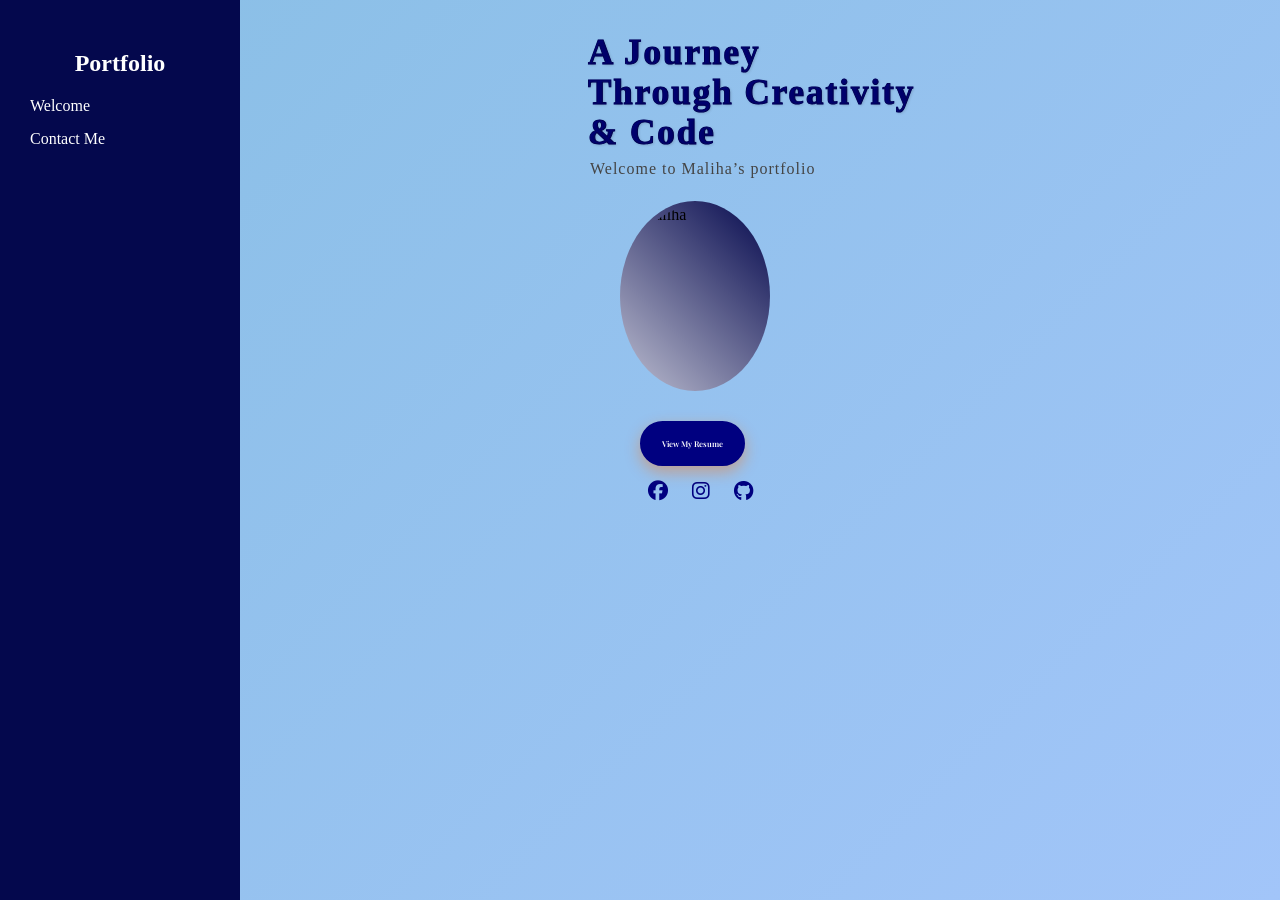
==== index.html @ bce901cf "Portfolio" ====
<!DOCTYPE html>
<html lang="en">
<head>
    <meta charset="UTF-8">
    <meta name="viewport" content="width=device-width, initial-scale=1.0">
    <title>Maliha Portfolio</title>
    <link rel="stylesheet" href="style.css">
    <link rel="stylesheet" href="https://cdnjs.cloudflare.com/ajax/libs/font-awesome/6.5.0/css/all.min.css">
    <link href="https://fonts.googleapis.com/css2?family=Playfair+Display:wght@700&family=Roboto&display=swap" rel="stylesheet">
</head>
<body>

    <!-- Sidebar -->
    <div class="sidebar">
        <h2>Portfolio</h2>
        <a href="index.html">Welcome</a>
        <a href="contact.html">Contact Me</a>
    </div>
<div class="main">
    
    <div class="welcome-section">
    <h1 class="welcome">
        A Journey <br>
        Through Creativity <br>
        & Code
    </h1>
    <p class="sub-welcome">Welcome to Maliha’s portfolio</p>
    </div>

    <div class="photo-wrapper">
         <div class="ring"></div>
          <img src="photo.bmp" alt="Maliha" class="profile">
    </div>
     <a href="resume.pdf" target="_blank" class="resume-btn">View My Resume</a>

     <div class="social-icons">
         <a href="https://www.facebook.com/share/1ABFajxKgp/?mibextid=wwXIfr" target="_blank"><i class="fa-brands fa-facebook"></i></a>
         <a href="https://www.instagram.com/malihaa_rim?igsh=ZWUwa252ZnAxMzdw&utm_source=qr" target="_blank"><i class="fa-brands fa-instagram"></i></a>
         <a href="https://github.com/maliharim" target="_blank"><i class="fa-brands fa-github"></i></a>
     </div>
</div>
</body>
</html>
---- style.css ----
body {
    margin: 0;
    min-height: 100vh;
    background: linear-gradient(135deg, rgb(137, 191, 229), rgb(162, 197, 249), #4d8fc5);
    background-size: 200% 200%;
    animation: bgShine 10s ease infinite;
    font-family: 'Trebuchet MS', 'Lucida Sans Unicode', 'Lucida Grande', 'Lucida Sans', Arial, sans-serif sans-serif;
}
@keyframes bgShine {
    0% { background-position: 0% 50%; }
    50% { background-position: 100% 50%; }
    100% { background-position: 0% 50%; }
}

.sidebar {
    position: fixed;
    width: 180px;
    height: 100%;
    background-color: #04084d;
    color: white;
    padding: 30px;
}

.sidebar h2 {
    text-align: center;
}

.sidebar a {
    display: block;
    color: white;
    text-decoration: none;
    margin: 15px 0;
}

.sidebar a:hover {
    background-color: #575757;
    padding-left: 20px;
     color: #ffcc00;
    transform: scale(1.1);
}

.main {
    margin-left: 500px;
    padding: 20px;

}

.welcome-section {
    position: relative;   
}

.welcome {
    position: relative; 
    top: -10px;             
    left: 68px;            
    
    font-family: 'Times New Roman', Times, serif, serif;  
    font-size: 35px;
    font-weight: 700;
    letter-spacing: 2px;
    text-align: left;
    
    background: linear-gradient(90deg,navy,navy, #021d34);
    -webkit-background-clip: text;
    -webkit-text-fill-color: transparent;
    text-shadow: 1px 1px 3px rgba(0,0,0,0.2);
    -webkit-text-stroke: 1px rgba(0,0,0,0.3); 
    background-size: 200% 100%;
    animation: shineText 5s ease-in-out infinite;
}
.sub-welcome{
    position: relative;
    top: -27px;        
    left: 70px;     

    font-size: 16px;
    font-family: 'Times New Roman', Georgia, 'Times New Roman', Times, serif, serif;
    color: #444;
    letter-spacing: 1px;
}
@keyframes shineText {
    0% { background-position: 200% 0; }
    50% { background-position: 0% 0; }
    100% { background-position: 200% 0; }
}

.photo-wrapper {
    position: relative;
    width: 140px;   
    height: 180px;  
    top: -20px;
    right: -100px;  
    border-radius: 50% / 50%;  
    padding: 5px;  
    background: linear-gradient(45deg,  #3fa7fc,white, #04084d, #3fa7fc);
    background-size: 400% 400%;
    animation: shine 4s ease infinite;
}

.profile {
    width: 100%;
    height: 100%;
    border-radius: 50% / 50%;
    display: block;
}
@keyframes shine {
    0% { background-position: 0% 50%; }
    50% { background-position: 100% 50%; }
    100% { background-position: 0% 50%; }
}


.social-icons {
    text-align: center;
    margin-left: -380px;
     margin-top: -130px;
   
      
}

.social-icons a {
    font-size: 20px;
    margin: 0 10px;
    color: navy;
    text-decoration: none;
     transition: color 0.4s ease;

}

.social-icons a:hover {
    color: blue;
}
.resume-btn {
    display: inline-block;
    margin-top: 150px;
    padding: 15px 20px;
    font-size: 8px;
    font-weight: 600;
    font-family: 'Playfair Display', serif; 
    color: white;
    background: navy  ;               
    border: 2px solid navy;           
    border-radius: 35px;                  
    text-decoration: none;
    position: relative;
    right: -120px;
    top: -140px;
    overflow: hidden;
    box-shadow: 0 6px 15px rgba(255,106,0,0.4); 
    transition: 0.4s ease;
}


.resume-btn::before {
    content: "";
    position: absolute;
    top: -50%;
    left: -50%;
    width: 180%;
    height: 180%;
    background: rgba(6, 1, 15, 0.2); 
    transform: rotate(45deg);
    transition: all 0.5s ease;
    opacity: 0;
}

.resume-btn:hover::before {
    top: -30%;
    left: -30%;
    opacity: 1;
}


.resume-btn:hover {
    transform: scale(1.05);
    box-shadow: 0 10px 25px rgba(109, 58, 21, 0.5);
    color: #fff;
}

.contact-title {
    font-size: 55px; 
    font-family: 'Playfair Display', serif;
    font-weight: 700;
    letter-spacing: 2px;
    text-align: left;

    background: linear-gradient(90deg, navy, #3fa7fc, #00ffff, #3fa7fc);
    -webkit-background-clip: text;
    -webkit-text-fill-color: transparent;

    text-shadow: 2px 2px 6px rgba(0,0,0,0.3);
    -webkit-text-stroke: 1px rgba(0,0,0,0.3);

    background-size: 200% 100%;
    animation: shineText 5s ease-in-out infinite;

    margin-bottom: 20px;
}

.contact-sub {
    font-size: 16px;
    color: #ddd;
    margin-bottom: 30px;
}


@keyframes shineText {
    0% { background-position: 200% 0; }
    50% { background-position: 0% 0; }
    100% { background-position: 200% 0; }
}


.contact-form {
    display: flex;
    flex-direction: column;
    gap: 15px;  
    position: relative;
    left: -125px;
}


.contact-form input,
.contact-form textarea {
    padding: 12px 15px;
    border-radius: 20px;
    border: 2px solid rgba(255,255,255,0.3);
    background: rgba(255,255,255,0.1);
    color: white;
    font-size: 16px;
    outline: none;
    backdrop-filter: blur(6px);
    transition: 0.3s ease;
}

.contact-form input::placeholder,
.contact-form textarea::placeholder {
    color: #3b3a3a;
    font-weight: 500;
}

.contact-form input:focus,
.contact-form textarea:focus {
    border-color: #3fa7fc;
    box-shadow: 0 0 12px rgba(63,167,252,0.6);
}


.contact-form textarea {
    min-height: 120px;
    resize: none;
}


.contact-form button {
    padding: 12px 25px;
    font-size: 17px;
    font-family: 'Playfair Display', serif;
    font-weight: 700;
    color: white;
    background: linear-gradient(135deg,navy,navy);
    border: none;
    border-radius: 35px;
    cursor: pointer;
    box-shadow: 0 6px 15px rgba(255,106,0,0.4);
    transition: 0.4s ease;
}

.contact-form button:hover {
    transform: translateY(-5px);
    box-shadow: 0 10px 20px rgba(31, 19, 11, 0.6);
}
.contact-title {
    position: relative;   
    left: 50px;           
    font-size: 55px;
    font-family: 'Playfair Display', serif;
    font-weight: 700;
    letter-spacing: 2px;
    text-align: left;
    background: linear-gradient(90deg, navy, #0b3253, #010909, #3fa7fc);
    -webkit-background-clip: text;
    -webkit-text-fill-color: transparent;
    text-shadow: 2px 2px 6px rgba(0,0,0,0.3);
    -webkit-text-stroke: 1px rgba(0,0,0,0.3);
    background-size: 200% 100%;
    animation: shineText 5s ease-in-out infinite;
}

.contact-sub {
    position: relative;   
    left: 140px;           
    font-size: 16px;
    color: #0e0202;
    margin-bottom: 30px;
}
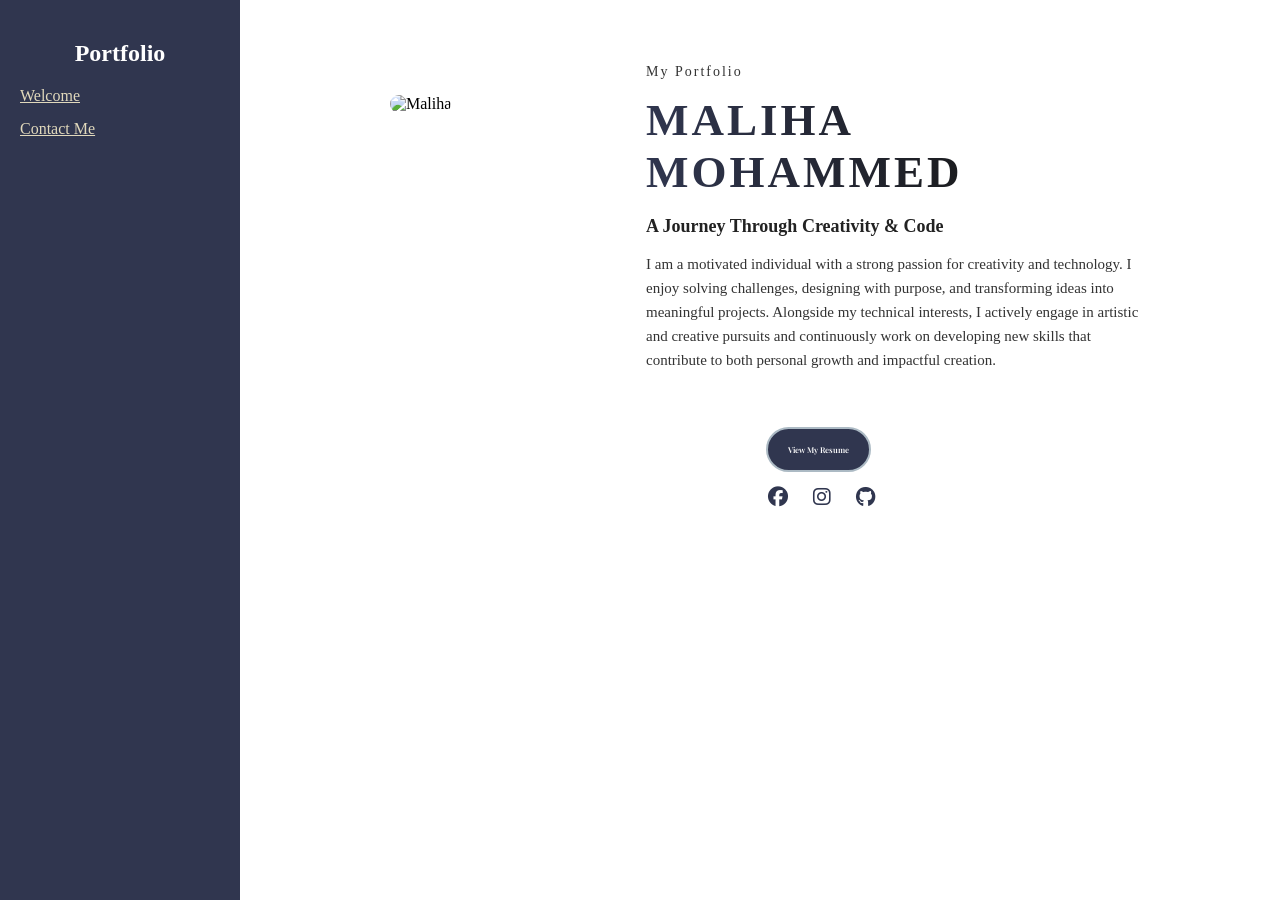
==== commit f545fd8c: "MY PORTFOLIO" ====
--- a/index.html
+++ b/index.html
@@ -10,34 +10,58 @@
 </head>
 <body>
 
-    <!-- Sidebar -->
-    <div class="sidebar">
-        <h2>Portfolio</h2>
-        <a href="index.html">Welcome</a>
-        <a href="contact.html">Contact Me</a>
-    </div>
+<div class="sidebar">
+    <h2>Portfolio</h2>
+    <a href="index.html">Welcome</a>
+    <a href="contact.html">Contact Me</a>
+</div>
+
 <div class="main">
-    
+
     <div class="welcome-section">
-    <h1 class="welcome">
-        A Journey <br>
-        Through Creativity <br>
-        & Code
-    </h1>
-    <p class="sub-welcome">Welcome to Maliha’s portfolio</p>
+
+        <!-- PHOTO -->
+        <div class="photo-wrapper">
+            <img src="photo.bmp" alt="Maliha" class="profile">
+        </div>
+
+        <!-- TEXT -->
+        <div class="text-area">
+            <p class="sub-welcome">My Portfolio</p>
+
+            <h1 class="welcome">
+                MALIHA <br> MOHAMMED
+            </h1>
+
+            <h3 class="role">A Journey Through Creativity 
+            & Code</h3>
+
+            <p class="about-me">
+                I am a motivated individual with a strong passion for creativity and technology. I enjoy solving challenges, designing with purpose, and transforming ideas into meaningful projects. Alongside my technical interests, I actively engage in artistic and creative pursuits and continuously work on developing new skills that contribute to both personal growth and impactful creation.
+            </p>
+
+            <!-- Resume Button -->
+            <a href="resume.pdf" target="_blank" class="resume-btn">View My Resume</a>
+
+            <!-- Social Icons -->
+            <div class="social-icons">
+                <a href="https://www.facebook.com/share/1ABFajxKgp/?mibextid=wwXIfr" target="_blank">
+                    <i class="fa-brands fa-facebook"></i>
+                </a>
+                <a href="https://www.instagram.com/malihaa_rim" target="_blank">
+                    <i class="fa-brands fa-instagram"></i>
+                </a>
+                <a href="https://github.com/maliharim" target="_blank">
+                    <i class="fa-brands fa-github"></i>
+                </a>
+            </div>
+
+        </div>
+
     </div>
 
-    <div class="photo-wrapper">
-         <div class="ring"></div>
-          <img src="photo.bmp" alt="Maliha" class="profile">
-    </div>
-     <a href="resume.pdf" target="_blank" class="resume-btn">View My Resume</a>
+</div>
 
-     <div class="social-icons">
-         <a href="https://www.facebook.com/share/1ABFajxKgp/?mibextid=wwXIfr" target="_blank"><i class="fa-brands fa-facebook"></i></a>
-         <a href="https://www.instagram.com/malihaa_rim?igsh=ZWUwa252ZnAxMzdw&utm_source=qr" target="_blank"><i class="fa-brands fa-instagram"></i></a>
-         <a href="https://github.com/maliharim" target="_blank"><i class="fa-brands fa-github"></i></a>
-     </div>
-</div>
+
 </body>
 </html>
--- a/style.css
+++ b/style.css
@@ -1,7 +1,7 @@
 body {
     margin: 0;
     min-height: 100vh;
-    background: linear-gradient(135deg, rgb(137, 191, 229), rgb(162, 197, 249), #4d8fc5);
+    background: linear-gradient(#E1D9BC);
     background-size: 200% 200%;
     animation: bgShine 10s ease infinite;
     font-family: 'Trebuchet MS', 'Lucida Sans Unicode', 'Lucida Grande', 'Lucida Sans', Arial, sans-serif sans-serif;
@@ -14,11 +14,11 @@
 
 .sidebar {
     position: fixed;
-    width: 180px;
+    width: 200px;
     height: 100%;
-    background-color: #04084d;
-    color: white;
-    padding: 30px;
+    background-color: #30364F;
+    color: white;
+    padding: 20px;
 }
 
 .sidebar h2 {
@@ -27,56 +27,65 @@
 
 .sidebar a {
     display: block;
-    color: white;
-    text-decoration: none;
+    color: #E1D9BC;
+    text-decoration: underline;
+    font-family: 'Times New Roman', Times, serif;
     margin: 15px 0;
 }
 
 .sidebar a:hover {
     background-color: #575757;
     padding-left: 20px;
-     color: #ffcc00;
-    transform: scale(1.1);
+    color: #ffcc00;
 }
 
 .main {
-    margin-left: 500px;
-    padding: 20px;
-
+    margin-left: 250px;
+    padding: 50px;
 }
 
 .welcome-section {
-    position: relative;   
-}
-
-.welcome {
-    position: relative; 
-    top: -10px;             
-    left: 68px;            
-    
-    font-family: 'Times New Roman', Times, serif, serif;  
-    font-size: 35px;
-    font-weight: 700;
+    display: flex;
+    align-items: center;
+    justify-content: center;
+    gap: 30px;
+    flex-wrap: wrap;
+}
+
+
+.photo-wrapper {
+    position: relative;
+    top: -45px;
+    width: 220px;
+    height: 280px;
+    border-radius: 20px;
+    padding: 6px;
+    background: linear-gradient(#30364F);
+    background-size: 400% 400%;
+    animation: shine 4s ease infinite;
+}
+@keyframes shine {
+    0% { background-position: 0% 50%; }
+    50% { background-position: 100% 50%; }
+    100% { background-position: 0% 50%; }
+}
+.profile {
+    width: 100%;
+    height: 100%;
+    border-radius: 15px;
+    object-fit: cover;
+
+}
+
+
+.text-area {
+    max-width: 500px;
+}
+
+.sub-welcome {
+    font-size: 14px;
+    color: #333;
     letter-spacing: 2px;
-    text-align: left;
-    
-    background: linear-gradient(90deg,navy,navy, #021d34);
-    -webkit-background-clip: text;
-    -webkit-text-fill-color: transparent;
-    text-shadow: 1px 1px 3px rgba(0,0,0,0.2);
-    -webkit-text-stroke: 1px rgba(0,0,0,0.3); 
-    background-size: 200% 100%;
-    animation: shineText 5s ease-in-out infinite;
-}
-.sub-welcome{
-    position: relative;
-    top: -27px;        
-    left: 70px;     
-
-    font-size: 16px;
-    font-family: 'Times New Roman', Georgia, 'Times New Roman', Times, serif, serif;
-    color: #444;
-    letter-spacing: 1px;
 }
 @keyframes shineText {
     0% { background-position: 200% 0; }
@@ -84,36 +93,34 @@
     100% { background-position: 200% 0; }
 }
 
-.photo-wrapper {
-    position: relative;
-    width: 140px;   
-    height: 180px;  
-    top: -20px;
-    right: -100px;  
-    border-radius: 50% / 50%;  
-    padding: 5px;  
-    background: linear-gradient(45deg,  #3fa7fc,white, #04084d, #3fa7fc);
-    background-size: 400% 400%;
-    animation: shine 4s ease infinite;
-}
-
-.profile {
-    width: 100%;
-    height: 100%;
-    border-radius: 50% / 50%;
-    display: block;
-}
-@keyframes shine {
-    0% { background-position: 0% 50%; }
-    50% { background-position: 100% 50%; }
-    100% { background-position: 0% 50%; }
-}
-
+.welcome {
+    font-size: 45px;
+    font-weight: 800;
+    letter-spacing: 3px;
+    margin: 10px 0;
+    background: linear-gradient(90deg, #30364F, #0f0d04);
+     -webkit-background-clip: text;
+    -webkit-text-fill-color: transparent;
+    background-clip: text;
+    color : transparent;
+}
+
+.role {
+    font-size: 18px;
+    color: #222;
+    margin-bottom: 15px;
+}
+
+.about-me {
+    font-size: 15px;
+    line-height: 1.6;
+    color: #333;
+}
 
 .social-icons {
     text-align: center;
-    margin-left: -380px;
-     margin-top: -130px;
+    margin-left: -150px;
+     margin-top: -100px;
    
       
 }
@@ -121,14 +128,14 @@
 .social-icons a {
     font-size: 20px;
     margin: 0 10px;
-    color: navy;
+    color: #30364F;
     text-decoration: none;
      transition: color 0.4s ease;
 
 }
 
 .social-icons a:hover {
-    color: blue;
+    color: #30364F;
 }
 .resume-btn {
     display: inline-block;
@@ -138,16 +145,15 @@
     font-weight: 600;
     font-family: 'Playfair Display', serif; 
     color: white;
-    background: navy  ;               
-    border: 2px solid navy;           
+    background: #30364F  ;               
+    border: 2px solid #ACBAC4;           
     border-radius: 35px;                  
     text-decoration: none;
     position: relative;
     right: -120px;
-    top: -140px;
+    top: -110px;
     overflow: hidden;
-    box-shadow: 0 6px 15px rgba(255,106,0,0.4); 
-    transition: 0.4s ease;
+
 }
 
 
@@ -177,37 +183,17 @@
     color: #fff;
 }
 
-.contact-title {
-    font-size: 55px; 
-    font-family: 'Playfair Display', serif;
-    font-weight: 700;
-    letter-spacing: 2px;
-    text-align: left;
-
-    background: linear-gradient(90deg, navy, #3fa7fc, #00ffff, #3fa7fc);
-    -webkit-background-clip: text;
-    -webkit-text-fill-color: transparent;
-
-    text-shadow: 2px 2px 6px rgba(0,0,0,0.3);
-    -webkit-text-stroke: 1px rgba(0,0,0,0.3);
-
-    background-size: 200% 100%;
-    animation: shineText 5s ease-in-out infinite;
-
-    margin-bottom: 20px;
-}
+
+
 
 .contact-sub {
+    font: times new roman , serif;
+    position: relative;   
+    left: 370px; 
+    top: -20px;          
     font-size: 16px;
-    color: #ddd;
+    color: #0e0202;
     margin-bottom: 30px;
-}
-
-
-@keyframes shineText {
-    0% { background-position: 200% 0; }
-    50% { background-position: 0% 0; }
-    100% { background-position: 200% 0; }
 }
 
 
@@ -216,12 +202,14 @@
     flex-direction: column;
     gap: 15px;  
     position: relative;
-    left: -125px;
+    left: -8px;
+    top: -30px;
 }
 
 
 .contact-form input,
 .contact-form textarea {
+    position: relative;
     padding: 12px 15px;
     border-radius: 20px;
     border: 2px solid rgba(255,255,255,0.3);
@@ -258,7 +246,7 @@
     font-family: 'Playfair Display', serif;
     font-weight: 700;
     color: white;
-    background: linear-gradient(135deg,navy,navy);
+    background: linear-gradient(#30364F);
     border: none;
     border-radius: 35px;
     cursor: pointer;
@@ -270,27 +258,3 @@
     transform: translateY(-5px);
     box-shadow: 0 10px 20px rgba(31, 19, 11, 0.6);
 }
-.contact-title {
-    position: relative;   
-    left: 50px;           
-    font-size: 55px;
-    font-family: 'Playfair Display', serif;
-    font-weight: 700;
-    letter-spacing: 2px;
-    text-align: left;
-    background: linear-gradient(90deg, navy, #0b3253, #010909, #3fa7fc);
-    -webkit-background-clip: text;
-    -webkit-text-fill-color: transparent;
-    text-shadow: 2px 2px 6px rgba(0,0,0,0.3);
-    -webkit-text-stroke: 1px rgba(0,0,0,0.3);
-    background-size: 200% 100%;
-    animation: shineText 5s ease-in-out infinite;
-}
-
-.contact-sub {
-    position: relative;   
-    left: 140px;           
-    font-size: 16px;
-    color: #0e0202;
-    margin-bottom: 30px;
-}
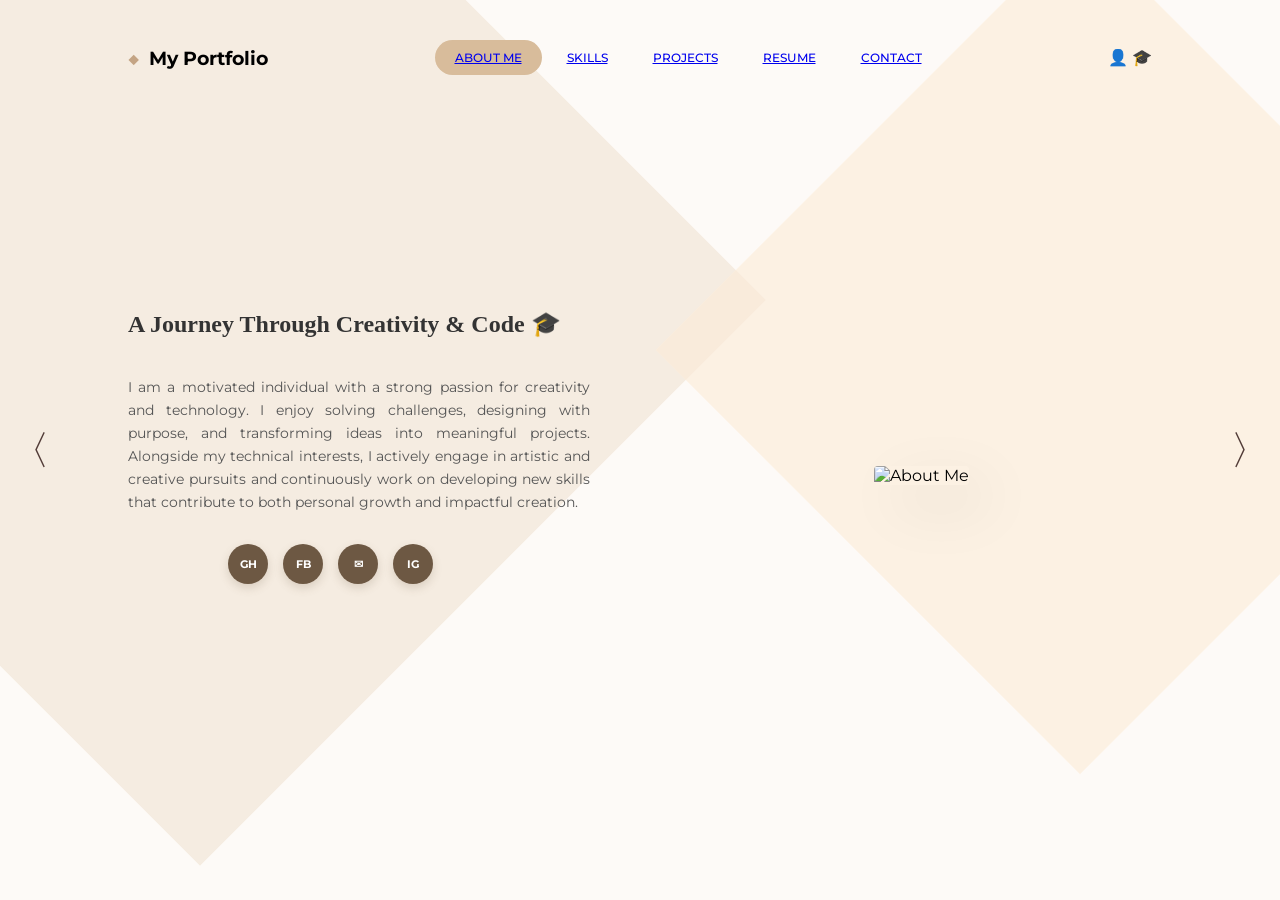
==== commit e901badc: "Updated Portfolio Design added responsiveness" ====
--- a/index.html
+++ b/index.html
@@ -3,65 +3,78 @@
 <head>
     <meta charset="UTF-8">
     <meta name="viewport" content="width=device-width, initial-scale=1.0">
-    <title>Maliha Portfolio</title>
+    <title>Fashion Portfolio</title>
     <link rel="stylesheet" href="style.css">
-    <link rel="stylesheet" href="https://cdnjs.cloudflare.com/ajax/libs/font-awesome/6.5.0/css/all.min.css">
-    <link href="https://fonts.googleapis.com/css2?family=Playfair+Display:wght@700&family=Roboto&display=swap" rel="stylesheet">
+    <link href="https://fonts.googleapis.com/css2?family=Montserrat:wght@300;500;700&display=swap" rel="stylesheet">
 </head>
+<script>
+    const leftArrow = document.querySelector('.left-arrow');
+    const rightArrow = document.querySelector('.right-arrow');
+
+    leftArrow.onclick = () => {
+        alert("Previous Slide (Add your logic here!)");
+        // Example: change image or text
+    };
+
+    rightArrow.onclick = () => {
+        alert("Next Slide (Add your logic here!)");
+    };
+</script>
+
 <body>
+    <a href="contact.html" class="jump-arrow left-arrow">〈</a>
+    <a href="skills.html" class="jump-arrow right-arrow">〉</a>
 
-<div class="sidebar">
-    <h2>Portfolio</h2>
-    <a href="index.html">Welcome</a>
-    <a href="contact.html">Contact Me</a>
-</div>
+    <div class="bg-shape-1"></div>
+    <div class="bg-shape-2"></div>
 
-<div class="main">
+    <nav>
+        <div class="logo">
+            <span class="diamond-icon">◆</span> My Portfolio
+        </div>
+        <ul class="nav-links">
+          <li class="active"><a href="index.html">ABOUT ME</a></li>
+         <li><a href="skills.html">SKILLS</a></li>
+         <li><a href="projects.html">PROJECTS</a></li>
+           <li><a href="resume.html">RESUME</a></li>
+         <li><a href="contact.html">CONTACT</a></li>
+         
+        </ul>
+        <div class="nav-icons">
+            <span class="user">👤</span>
+            <span class="university">🎓</span>
+        
+          
+        </div>
+    </nav>
 
-    <div class="welcome-section">
+    <main class="hero-container">
 
-        <!-- PHOTO -->
-        <div class="photo-wrapper">
-            <img src="photo.bmp" alt="Maliha" class="profile">
-        </div>
+       <section class="content">
+    <h1>A Journey Through
+         Creativity & Code 🎓
+        </h1>
+    <p> I am a motivated individual with a strong passion for creativity and technology. I enjoy solving challenges, designing with purpose, and transforming ideas into meaningful projects. Alongside my technical interests, I actively engage in artistic and creative pursuits and continuously work on developing new skills that contribute to both personal growth and impactful creation.
+</p>
+    
+    <div class="social-group">
+        <a href="https://github.com/" target="_blank" class="social-icon">GH</a>
+        <a href="https://facebook.com/" target="_blank" class="social-icon">FB</a>
+        <a href="mailto:your@email.com" class="social-icon">✉</a>
+        <a href="https://instagram.com/" target="_blank" class="social-icon">IG</a>
+            </div>
+        </section>
 
-        <!-- TEXT -->
-        <div class="text-area">
-            <p class="sub-welcome">My Portfolio</p>
-
-            <h1 class="welcome">
-                MALIHA <br> MOHAMMED
-            </h1>
-
-            <h3 class="role">A Journey Through Creativity 
-            & Code</h3>
-
-            <p class="about-me">
-                I am a motivated individual with a strong passion for creativity and technology. I enjoy solving challenges, designing with purpose, and transforming ideas into meaningful projects. Alongside my technical interests, I actively engage in artistic and creative pursuits and continuously work on developing new skills that contribute to both personal growth and impactful creation.
-            </p>
-
-            <!-- Resume Button -->
-            <a href="resume.pdf" target="_blank" class="resume-btn">View My Resume</a>
-
-            <!-- Social Icons -->
-            <div class="social-icons">
-                <a href="https://www.facebook.com/share/1ABFajxKgp/?mibextid=wwXIfr" target="_blank">
-                    <i class="fa-brands fa-facebook"></i>
-                </a>
-                <a href="https://www.instagram.com/malihaa_rim" target="_blank">
-                    <i class="fa-brands fa-instagram"></i>
-                </a>
-                <a href="https://github.com/maliharim" target="_blank">
-                    <i class="fa-brands fa-github"></i>
-                </a>
+    
+        <section class="image-area">
+            
+            <div class="image-wrapper">
+                <img src="c:\Users\Maliha Reem\Downloads\photo.jpeg" alt="About Me">
             </div>
-
-        </div>
-
-    </div>
-
-</div>
-
+           
+        </section>
+    </main>
+    
 
 </body>
 </html>
--- a/style.css
+++ b/style.css
@@ -1,260 +1,568 @@
+* {
+    margin: 0;
+    padding: 0;
+    box-sizing: border-box;
+    font-family: 'Montserrat', sans-serif;
+}
+
 body {
+    background-color: #fdfaf7;
+    overflow-x: hidden;
+    height: 100vh;
+    width : 100vw;
+    overflow: hidden;
+    font-family: 'Montserrat', sans-serif;
+}
+
+.bg-shape-1 {
+    position: absolute;
+    width: 800px;
+    height: 800px;
+    background-color: #f5ece1;
+    transform: rotate(45deg);
+    top: -100px;
+    left: -200px;
+    z-index: -2;
+}
+
+.bg-shape-2 {
+    position: absolute;
+    width: 600px;
+    height: 600px;
+    background-color: #fcebd7;
+    transform: rotate(45deg);
+    top: 50px;
+    right: -100px;
+    z-index: -1;
+    opacity: 0.6;
+}
+
+nav {
+    display: flex;
+    justify-content: space-between;
+    align-items: center;
+    padding: 40px 10%;
+}
+
+.logo {
+    font-weight: 700;
+    font-size: 1.2rem;
+    display: flex;
+    align-items: center;
+    gap: 10px;
+}
+
+.diamond-icon { color: #c4a484; }
+
+.nav-links {
+    display: flex;
+    list-style: none;
+    gap: 5px;
+}
+
+.nav-links li {
+    padding: 10px 20px;
+    font-size: 0.75rem;
+    font-weight: 500;
+    cursor: pointer;
+}
+
+.nav-links li.active {
+    background-color: #d8bc9b;
+    border-radius: 25px;
+    color: #4a3728;
+}
+
+.hero-container {
+    display: flex;
+    align-items: center;
+    justify-content: center;
+    gap: 20px;
+    padding: 0 10%;
+    height: calc(100vh - 120px);
+    position: relative;
+}
+
+.content {
+    max-width: 450px;
+}
+
+.content h1 {
+    font-size: 3.4 rem;
+    color: #333;
+    text-align: left;
+    line-height: 1.1;
+    margin-top: -55px;
+    margin-bottom: 20px;
+    font-family: cinzel, serif;
+}
+
+.content p {
+    text-align: justify;
+    color: #555;
+    max-width: 500px;
+    font-size: 0.9rem;
+    margin-top: 18px;
+    line-height: 1.6;
+}
+
+.btn-group {
+    display: flex;
+    gap: 20px;
+}
+
+button {
+    padding: 15px 35px;
+    border-radius: 30px;
+    border: none;
+    font-weight: 700;
+    font-size: 0.8rem;
+    cursor: pointer;
+    transition: 0.3s ease;
+}
+
+.btn-dark {
+    background-color: #6d5843;
+    color: white;
+}
+
+.btn-brown {
+    background-color: #9c7b5d;
+    color: white;
+}
+
+.hero-container {
+    display: flex;
+    align-items: center;
+    justify-content: space-between;
+    padding: 0 10%;
+    height: 80vh;
+    gap: 100px;
+}
+
+.content {
+    flex: 1; 
+    min-width: 400px;
+    z-index: 10;
+}
+
+.image-wrapper img {
+    width: 450px;
+    height: 320px;
+    object-fit: cover;
+    margin-top: -80px; 
+    border-radius: 4px;
+    box-shadow: 20px 20px 60px rgba(0,0,0,0.1);
+    position: relative;
+    z-index: 5;
+}
+
+.image-area {
+    flex: 1;
+    display: flex;
+    justify-content: center;
+    align-items: center;
+    overflow: visible; 
+}
+
+.arrow {
+    position: absolute;
+    top: 50%;
+    transform: translateY(-50%);
+    font-size: 1.5rem;
+    color: #999;
+    cursor: pointer;
+}
+
+.left-arrow { left: 5%; }
+.right-arrow { right: 5%; }
+
+.content {
+    max-width: 500px;
+    display: flex;
+    flex-direction: column; 
+    align-items: flex-start;
+    text-align: left;
+}
+
+.social-group {
+    display: flex;
+    gap: 15px;
+    margin-top: 30px;
+    margin-left: 100px;
+}
+
+.social-icon {
+    width: 40px;
+    height: 40px;
+    background-color: #6d5843;
+    color: white;
+    text-decoration: none;
+    border-radius: 50%;
+    display: flex;
+    align-items: center;
+    justify-content: center;
+    font-weight: 700;
+    font-size: 0.7rem;
+    transition: all 0.3s ease;
+    box-shadow: 0 4px 10px rgba(109, 88, 67, 0.2);
+}
+
+.social-icon:hover {
+    transform: translateY(-5px);
+    background-color: #9c7b5d;
+    box-shadow: 0 8px 15px rgba(109, 88, 67, 0.3);
+}
+
+.icon-label {
+    letter-spacing: 0;
+}
+
+.github:hover { background-color: #333; }
+.facebook:hover { background-color: #1877f2; }
+.email:hover { background-color: #ea4335; }
+.instagram:hover { background-color: #e4405f; }
+
+.section-content {
+    text-align: center;
+    max-width: 800px;
+}
+
+.section-content h1 {
+    font-family: 'Cinzel', serif;
+    font-size: 3rem;
+    margin-bottom: 40px;
+    color: #4a3728;
+}
+
+.absolute-center-container {
+    position: absolute;
+    top: 50%;
+    left: 50%;
+    transform: translate(-50%, -50%);
+    width: 90%;
+    max-width: 1000px;
+    display: flex;
+    flex-direction: column;
+    align-items: center;
+    text-align: center;
+}
+
+.skills-master-wrapper {
+    position: absolute;
+    top: 50%;
+    left: 50%;
+    transform: translate(-50%, -50%);
+    width: 90%;
+    max-width: 1000px;
+    display: flex;
+    flex-direction: column;
+    align-items: center;
+}
+
+.skills-main-title {
+    font-size: 2.5rem;
+    margin-bottom: 40px;
+    color: #3e2723;
+    text-align: center;
+}
+
+.skills-split-layout {
+    display: flex;
+    justify-content: center;
+    align-items: flex-start;
+    gap: 60px;
+    width: 100%;
+}
+
+.left-box {
+    margin-left: 100px;
+    text-align: right;
+    display: flex;
+    flex-direction: column;
+    align-items: flex-end;
+}
+
+.skills-side-box {
+    flex: 1;
+    display: flex;
+    flex-direction: column;
+    align-items: flex-start;
+    gap: 40%;
+}
+
+.skills-vertical-line {
+    width: 1px;
+    height: 250px;
+    background-color: rgba(62, 39, 35, 0.2);
+    margin-right: 100px;
+    align-self: center;
+}
+
+.clean-skill-list {
+    list-style: none;
+    padding: 0;
+    margin-top: 15px;
+}
+
+.clean-skill-list li {
+    margin-bottom: 12px;
+    font-size: 1rem;
+    color: #5d4037;
+    position: relative;
+    padding-left: 20px;
+    white-space: nowrap;
+}
+
+.clean-skill-list li::before {
+    content: "◆";
+    color: #C4A484;
+    position: absolute;
+    left: 0;
+    font-size: 0.8rem;
+}
+
+.skill-pill {
+    background-color: #8d6e63;
+    color: white;
+    padding: 5px 15px;
+    border-radius: 20px;
+    font-size: 0.75rem;
+    font-weight: bold;
+    letter-spacing: 1px;
+}
+
+.color-bg {
+    background-color: #fdfaf5;
     margin: 0;
-    min-height: 100vh;
-    background: linear-gradient(#E1D9BC);
-    background-size: 200% 200%;
-    animation: bgShine 10s ease infinite;
-    font-family: 'Trebuchet MS', 'Lucida Sans Unicode', 'Lucida Grande', 'Lucida Sans', Arial, sans-serif sans-serif;
-}
-@keyframes bgShine {
-    0% { background-position: 0% 50%; }
-    50% { background-position: 100% 50%; }
-    100% { background-position: 0% 50%; }
-}
-
-.sidebar {
+    overflow: hidden;
+}
+
+.projects-layout {
+    display: flex;
+    align-items: center;
+    justify-content: center;
+    gap: 40px;
+    width: 90%;
+    max-width: 1200px;
+    margin: 0 auto;
+}
+
+.projects-display {
+    display: grid;
+    grid-template-columns: 1fr 1fr;
+    gap: 20px;
+    width: 100%;
+}
+
+.project-box {
+    background: white;
+    padding: 20px;
+    border-radius: 12px;
+    border: 1px solid rgba(196, 164, 132, 0.3);
+    box-shadow: 10px 10px 0px rgba(196, 164, 132, 0.1);
+    transition: 0.3s;
+    text-align: left;
+}
+
+.project-box:hover {
+    transform: translateY(-5px);
+    box-shadow: 15px 15px 0px rgba(196, 164, 132, 0.2);
+}
+
+.project-box h3 {
+    font-size: 1rem;
+    color: #3e2723;
+    margin-bottom: 8px;
+}
+
+.project-box p {
+    font-size: 0.8rem;
+    color: #5d4037;
+    line-height: 1.4;
+}
+
+.jump-arrow {
     position: fixed;
-    width: 200px;
-    height: 100%;
-    background-color: #30364F;
+    top: 50%;
+    transform: translateY(-50%);
+    font-size: 2.5rem;
+    color: #513b37;
+    text-decoration: none;
+    z-index: 9999;
+    width: 20px;
+    height: 40px;
+    display: flex;
+    align-items: center;
+    justify-content: center;
+    transition: 0.3s ease;
+}
+
+.jump-arrow:hover {
+    color: #C4A484;
+    transform: translateY(-50%) scale(1.2);
+}
+
+.left-arrow {
+    left: 20px;
+    right: auto;
+}
+
+.right-arrow {
+    right: 20px;
+    left: auto;
+}
+
+.hero-container, .section-content {
+    position: relative;
+    z-index: 100; 
+}
+
+.btn-dark {
+    background-color: #3e2723;
     color: white;
-    padding: 20px;
-}
-
-.sidebar h2 {
-    text-align: center;
-}
-
-.sidebar a {
-    display: block;
-    color: #E1D9BC;
-    text-decoration: underline;
-    font-family: 'Times New Roman', Times, serif;
-    margin: 15px 0;
-}
-
-.sidebar a:hover {
-    background-color: #575757;
-    padding-left: 20px;
-    color: #ffcc00;
-}
-
-.main {
-    margin-left: 250px;
-    padding: 50px;
-}
-
-.welcome-section {
-    display: flex;
-    align-items: center;
-    justify-content: center;
-    gap: 30px;
-    flex-wrap: wrap;
-}
-
-
-.photo-wrapper {
-    position: relative;
-    top: -45px;
-    width: 220px;
-    height: 280px;
-    border-radius: 20px;
-    padding: 6px;
-    background: linear-gradient(#30364F);
-    background-size: 400% 400%;
-    animation: shine 4s ease infinite;
-}
-@keyframes shine {
-    0% { background-position: 0% 50%; }
-    50% { background-position: 100% 50%; }
-    100% { background-position: 0% 50%; }
-}
-.profile {
+    padding: 12px 30px;
+    border-radius: 25px;
+    text-decoration: none;
+    font-weight: bold;
+    font-size: 0.8rem;
+    transition: 0.3s;
+}
+
+.btn-outline {
+    border: 2px solid #3e2723;
+    color: #3e2723;
+    padding: 10px 28px;
+    border-radius: 25px;
+    text-decoration: none;
+    font-weight: bold;
+    font-size: 0.8rem;
+    transition: 0.3s;
+}
+
+.btn-dark:hover { background-color: #C4A484; }
+
+.resume-preview-box {
+    width: 450px;
+    height: 250px;
+    background: white;
+    display: flex;
+    flex-direction: column;
+    align-items: center;
+    justify-content: center;
+    border: 1px solid rgba(196, 164, 132, 0.3);
+    box-shadow: 20px 20px 0px rgba(196, 164, 132, 0.2);
+    border-radius: 12px;
+}
+
+.resume-layout {
+    gap: 10px !important; 
+}
+
+.resume-page-fix {
+    justify-content: center !important;
+    gap: 20px !important;
+}
+
+.resume-page-fix .content, 
+.resume-page-fix .image-area {
+    flex: 0 1 auto !important;
+    width: auto !important;
+    max-width: 400px;
+    margin: 0 !important;
+}
+
+.resume-page-fix .content {
+    max-width: 350px; 
+}
+
+.cta-buttons {
+    margin-top: 30px;
+    display: flex;
+    gap: 20px;
+}
+
+.btn-outline {
+    border: 2px solid #3e2723;
+    color: #3e2723;
+    padding: 12px 25px;
+    border-radius: 25px;
+    text-decoration: none;
+    font-weight: bold;
+    font-size: 0.8rem;
+    transition: 0.3s;
+}
+
+.btn-outline:hover {
+    background-color: #3e2723;
+    color: white;
+}
+
+.contact-form {
+    display: flex;
+    flex-direction: column;
+    gap: 15px;
     width: 100%;
-    height: 100%;
+    max-width: 400px;
+    background: white;
+    padding: 30px;
     border-radius: 15px;
-    object-fit: cover;
-
-}
-
-
-.text-area {
-    max-width: 500px;
-}
-
-.sub-welcome {
-    font-size: 14px;
-    color: #333;
-    letter-spacing: 2px;
-}
-@keyframes shineText {
-    0% { background-position: 200% 0; }
-    50% { background-position: 0% 0; }
-    100% { background-position: 200% 0; }
-}
-
-.welcome {
-    font-size: 45px;
-    font-weight: 800;
-    letter-spacing: 3px;
-    margin: 10px 0;
-    background: linear-gradient(90deg, #30364F, #0f0d04);
-     -webkit-background-clip: text;
-    -webkit-text-fill-color: transparent;
-    background-clip: text;
-    color : transparent;
-}
-
-.role {
-    font-size: 18px;
-    color: #222;
-    margin-bottom: 15px;
-}
-
-.about-me {
-    font-size: 15px;
-    line-height: 1.6;
-    color: #333;
-}
-
-.social-icons {
-    text-align: center;
-    margin-left: -150px;
-     margin-top: -100px;
-   
-      
-}
-
-.social-icons a {
-    font-size: 20px;
-    margin: 0 10px;
-    color: #30364F;
-    text-decoration: none;
-     transition: color 0.4s ease;
-
-}
-
-.social-icons a:hover {
-    color: #30364F;
-}
-.resume-btn {
-    display: inline-block;
-    margin-top: 150px;
-    padding: 15px 20px;
-    font-size: 8px;
-    font-weight: 600;
-    font-family: 'Playfair Display', serif; 
-    color: white;
-    background: #30364F  ;               
-    border: 2px solid #ACBAC4;           
-    border-radius: 35px;                  
-    text-decoration: none;
-    position: relative;
-    right: -120px;
-    top: -110px;
-    overflow: hidden;
-
-}
-
-
-.resume-btn::before {
-    content: "";
-    position: absolute;
-    top: -50%;
-    left: -50%;
-    width: 180%;
-    height: 180%;
-    background: rgba(6, 1, 15, 0.2); 
-    transform: rotate(45deg);
-    transition: all 0.5s ease;
-    opacity: 0;
-}
-
-.resume-btn:hover::before {
-    top: -30%;
-    left: -30%;
-    opacity: 1;
-}
-
-
-.resume-btn:hover {
-    transform: scale(1.05);
-    box-shadow: 0 10px 25px rgba(109, 58, 21, 0.5);
-    color: #fff;
-}
-
-
-
-
-.contact-sub {
-    font: times new roman , serif;
-    position: relative;   
-    left: 370px; 
-    top: -20px;          
-    font-size: 16px;
-    color: #0e0202;
-    margin-bottom: 30px;
-}
-
+    box-shadow: 15px 15px 0px rgba(196, 164, 132, 0.2);
+}
+
+.contact-form input, 
+.contact-form textarea {
+    width: 100%;
+    padding: 12px 15px;
+    border: 1px solid rgba(196, 164, 132, 0.5); 
+    border-radius: 8px;
+    font-family: 'Montserrat', sans-serif;
+    font-size: 0.9rem;
+    outline: none;
+    transition: 0.3s;
+}
+
+.contact-form input:focus, 
+.contact-form textarea:focus {
+    border-color: #3e2723; 
+}
+
+.contact-form .btn-dark {
+    align-self: flex-start;
+    border: none;
+    cursor: pointer;
+    margin-top: 10px;
+}
+
+.image-area {
+    display: flex;
+    justify-content: center;
+    align-items: center;
+}
+
+.contact-layout-fix { 
+    display: flex !important;
+    justify-content: center !important; 
+    align-items: center !important;
+    gap: 40px !important;             
+    width: 100%;
+    padding: 0 5%;
+}
+
+.contact-layout-fix .content {
+    flex: 0 1 auto !important;        
+    text-align: left;
+    max-width: 400px;               
+    margin: 0 !important;
+}
+
+.contact-layout-fix .image-area {
+    flex: 0 1 auto !important;         
+    margin: 0 !important;
+    display: flex;
+    justify-content: center;
+}
 
 .contact-form {
-    display: flex;
-    flex-direction: column;
-    gap: 15px;  
-    position: relative;
-    left: -8px;
-    top: -30px;
-}
-
-
-.contact-form input,
-.contact-form textarea {
-    position: relative;
-    padding: 12px 15px;
-    border-radius: 20px;
-    border: 2px solid rgba(255,255,255,0.3);
-    background: rgba(255,255,255,0.1);
-    color: white;
-    font-size: 16px;
-    outline: none;
-    backdrop-filter: blur(6px);
-    transition: 0.3s ease;
-}
-
-.contact-form input::placeholder,
-.contact-form textarea::placeholder {
-    color: #3b3a3a;
-    font-weight: 500;
-}
-
-.contact-form input:focus,
-.contact-form textarea:focus {
-    border-color: #3fa7fc;
-    box-shadow: 0 0 12px rgba(63,167,252,0.6);
-}
-
-
-.contact-form textarea {
-    min-height: 120px;
-    resize: none;
-}
-
-
-.contact-form button {
-    padding: 12px 25px;
-    font-size: 17px;
-    font-family: 'Playfair Display', serif;
-    font-weight: 700;
-    color: white;
-    background: linear-gradient(#30364F);
-    border: none;
-    border-radius: 35px;
-    cursor: pointer;
-    box-shadow: 0 6px 15px rgba(255,106,0,0.4);
-    transition: 0.4s ease;
-}
-
-.contact-form button:hover {
-    transform: translateY(-5px);
-    box-shadow: 0 10px 20px rgba(31, 19, 11, 0.6);
-}
+    width: 350px;                     
+}
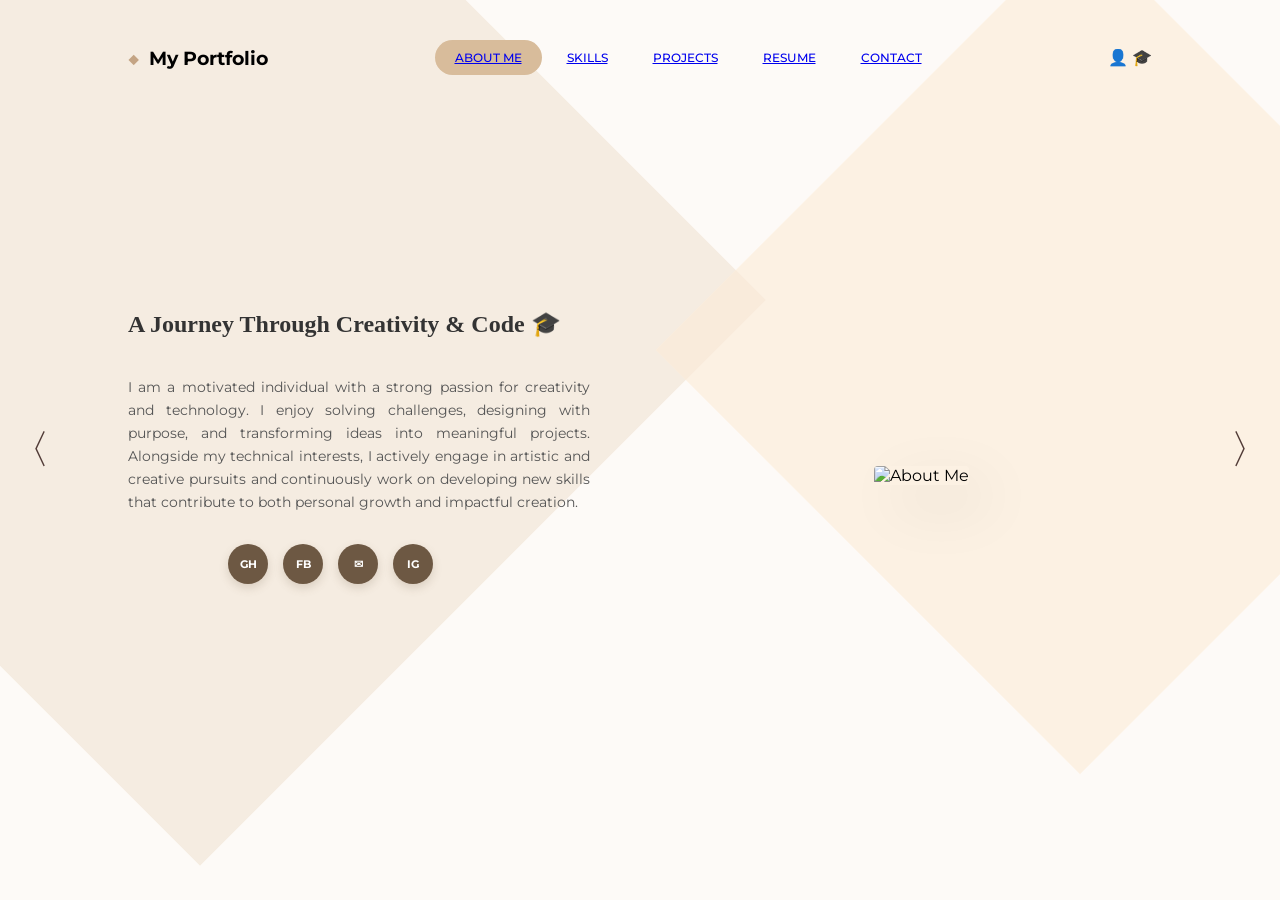
==== commit ff79df25: "Updated portfolio design and added responsive" ====
--- a/index.html
+++ b/index.html
@@ -69,7 +69,7 @@
         <section class="image-area">
             
             <div class="image-wrapper">
-                <img src="c:\Users\Maliha Reem\Downloads\photo.jpeg" alt="About Me">
+                <img src="c:\Users\Maliha Reem\Downloads\photo_1.bmp" alt="About Me">
             </div>
            
         </section>
--- a/style.css
+++ b/style.css
@@ -6,13 +6,14 @@
 }
 
 body {
-    background-color: #fdfaf7;
+    background-color: #fdfaf7; 
     overflow-x: hidden;
     height: 100vh;
     width : 100vw;
     overflow: hidden;
     font-family: 'Montserrat', sans-serif;
 }
+
 
 .bg-shape-1 {
     position: absolute;
@@ -37,6 +38,7 @@
     opacity: 0.6;
 }
 
+/* --- Navigation --- */
 nav {
     display: flex;
     justify-content: space-between;
@@ -73,6 +75,7 @@
     color: #4a3728;
 }
 
+/* --- Hero Layout --- */
 .hero-container {
     display: flex;
     align-items: center;
@@ -81,6 +84,7 @@
     padding: 0 10%;
     height: calc(100vh - 120px);
     position: relative;
+    
 }
 
 .content {
@@ -95,6 +99,7 @@
     margin-top: -55px;
     margin-bottom: 20px;
     font-family: cinzel, serif;
+
 }
 
 .content p {
@@ -106,6 +111,7 @@
     line-height: 1.6;
 }
 
+/* --- Buttons --- */
 .btn-group {
     display: flex;
     gap: 20px;
@@ -131,31 +137,40 @@
     color: white;
 }
 
+
 .hero-container {
     display: flex;
     align-items: center;
     justify-content: space-between;
     padding: 0 10%;
     height: 80vh;
-    gap: 100px;
-}
+    gap: 100px;    
+}
+
 
 .content {
     flex: 1; 
-    min-width: 400px;
+    min-width: 400px; 
     z-index: 10;
 }
 
 .image-wrapper img {
-    width: 450px;
-    height: 320px;
-    object-fit: cover;
+   
+    width: 450px;       
+    height: 320px;      /
+    
+    
+    object-fit: cover;  
+    
     margin-top: -80px; 
+    
     border-radius: 4px;
     box-shadow: 20px 20px 60px rgba(0,0,0,0.1);
+    
     position: relative;
     z-index: 5;
 }
+
 
 .image-area {
     flex: 1;
@@ -184,7 +199,6 @@
     align-items: flex-start;
     text-align: left;
 }
-
 .social-group {
     display: flex;
     gap: 15px;
@@ -195,10 +209,10 @@
 .social-icon {
     width: 40px;
     height: 40px;
-    background-color: #6d5843;
+    background-color: #6d5843; 
     color: white;
     text-decoration: none;
-    border-radius: 50%;
+    border-radius: 50%; 
     display: flex;
     align-items: center;
     justify-content: center;
@@ -208,20 +222,24 @@
     box-shadow: 0 4px 10px rgba(109, 88, 67, 0.2);
 }
 
+
 .social-icon:hover {
-    transform: translateY(-5px);
-    background-color: #9c7b5d;
+    transform: translateY(-5px); 
+    background-color: #9c7b5d; 
     box-shadow: 0 8px 15px rgba(109, 88, 67, 0.3);
 }
 
 .icon-label {
     letter-spacing: 0;
 }
+
 
 .github:hover { background-color: #333; }
 .facebook:hover { background-color: #1877f2; }
 .email:hover { background-color: #ea4335; }
 .instagram:hover { background-color: #e4405f; }
+
+
 
 .section-content {
     text-align: center;
@@ -235,11 +253,12 @@
     color: #4a3728;
 }
 
+
 .absolute-center-container {
     position: absolute;
     top: 50%;
     left: 50%;
-    transform: translate(-50%, -50%);
+    transform: translate(-50%, -50%); 
     width: 90%;
     max-width: 1000px;
     display: flex;
@@ -247,17 +266,18 @@
     align-items: center;
     text-align: center;
 }
+
 
 .skills-master-wrapper {
     position: absolute;
     top: 50%;
     left: 50%;
-    transform: translate(-50%, -50%);
+    transform: translate(-50%, -50%); 
     width: 90%;
     max-width: 1000px;
     display: flex;
     flex-direction: column;
-    align-items: center;
+    align-items: center; /* Centers the "My Skills" Title */
 }
 
 .skills-main-title {
@@ -270,21 +290,20 @@
 .skills-split-layout {
     display: flex;
     justify-content: center;
-    align-items: flex-start;
+    align-items: flex-start; 
     gap: 60px;
     width: 100%;
 }
 
 .left-box {
-    margin-left: 100px;
-    text-align: right;
+    margin-left: 100px;  
+    text-align: right;   
     display: flex;
     flex-direction: column;
-    align-items: flex-end;
-}
-
+    align-items: flex-end; 
+}
 .skills-side-box {
-    flex: 1;
+    flex: 1; 
     display: flex;
     flex-direction: column;
     align-items: flex-start;
@@ -294,10 +313,12 @@
 .skills-vertical-line {
     width: 1px;
     height: 250px;
+     
     background-color: rgba(62, 39, 35, 0.2);
-    margin-right: 100px;
-    align-self: center;
-}
+    margin-right: 100px; 
+    align-self: center; 
+}
+
 
 .clean-skill-list {
     list-style: none;
@@ -311,7 +332,7 @@
     color: #5d4037;
     position: relative;
     padding-left: 20px;
-    white-space: nowrap;
+    white-space: nowrap; 
 }
 
 .clean-skill-list li::before {
@@ -321,6 +342,7 @@
     left: 0;
     font-size: 0.8rem;
 }
+
 
 .skill-pill {
     background-color: #8d6e63;
@@ -331,13 +353,15 @@
     font-weight: bold;
     letter-spacing: 1px;
 }
-
+/* Project Boxes Style */
+/* Ensure the background color is active */
 .color-bg {
     background-color: #fdfaf5;
     margin: 0;
     overflow: hidden;
 }
 
+/* THE FIX: Centering the Projects Layout */
 .projects-layout {
     display: flex;
     align-items: center;
@@ -348,9 +372,10 @@
     margin: 0 auto;
 }
 
+
 .projects-display {
     display: grid;
-    grid-template-columns: 1fr 1fr;
+    grid-template-columns: 1fr 1fr
     gap: 20px;
     width: 100%;
 }
@@ -382,14 +407,17 @@
     line-height: 1.4;
 }
 
+/* Arrow Fixes */
+
+/* --- THE UNIVERSAL NAV SYSTEM --- */
 .jump-arrow {
-    position: fixed;
+    position: fixed; /* Stays in the same spot on every page */
     top: 50%;
     transform: translateY(-50%);
     font-size: 2.5rem;
     color: #513b37;
     text-decoration: none;
-    z-index: 9999;
+    z-index: 9999; 
     width: 20px;
     height: 40px;
     display: flex;
@@ -403,6 +431,7 @@
     transform: translateY(-50%) scale(1.2);
 }
 
+
 .left-arrow {
     left: 20px;
     right: auto;
@@ -412,6 +441,7 @@
     right: 20px;
     left: auto;
 }
+
 
 .hero-container, .section-content {
     position: relative;
@@ -442,6 +472,7 @@
 
 .btn-dark:hover { background-color: #C4A484; }
 
+
 .resume-preview-box {
     width: 450px;
     height: 250px;
@@ -451,7 +482,7 @@
     align-items: center;
     justify-content: center;
     border: 1px solid rgba(196, 164, 132, 0.3);
-    box-shadow: 20px 20px 0px rgba(196, 164, 132, 0.2);
+    box-shadow: 20px 20px 0px rgba(196, 164, 132, 0.2); 
     border-radius: 12px;
 }
 
@@ -460,21 +491,24 @@
 }
 
 .resume-page-fix {
-    justify-content: center !important;
-    gap: 20px !important;
-}
+    justify-content: center !important; 
+    gap: 20px !important;             
+}
+
 
 .resume-page-fix .content, 
 .resume-page-fix .image-area {
     flex: 0 1 auto !important;
     width: auto !important;
-    max-width: 400px;
-    margin: 0 !important;
-}
+    max-width: 400px;         
+    margin: 0 !important;     
+}
+
 
 .resume-page-fix .content {
     max-width: 350px; 
 }
+
 
 .cta-buttons {
     margin-top: 30px;
@@ -507,7 +541,7 @@
     background: white;
     padding: 30px;
     border-radius: 15px;
-    box-shadow: 15px 15px 0px rgba(196, 164, 132, 0.2);
+    box-shadow: 15px 15px 0px rgba(196, 164, 132, 0.2); 
 }
 
 .contact-form input, 
@@ -534,11 +568,15 @@
     margin-top: 10px;
 }
 
+
 .image-area {
     display: flex;
     justify-content: center;
     align-items: center;
 }
+
+
+
 
 .contact-layout-fix { 
     display: flex !important;
@@ -549,6 +587,7 @@
     padding: 0 5%;
 }
 
+
 .contact-layout-fix .content {
     flex: 0 1 auto !important;        
     text-align: left;
@@ -556,6 +595,7 @@
     margin: 0 !important;
 }
 
+
 .contact-layout-fix .image-area {
     flex: 0 1 auto !important;         
     margin: 0 !important;
@@ -563,6 +603,8 @@
     justify-content: center;
 }
 
+
 .contact-form {
     width: 350px;                     
-}+    
+}
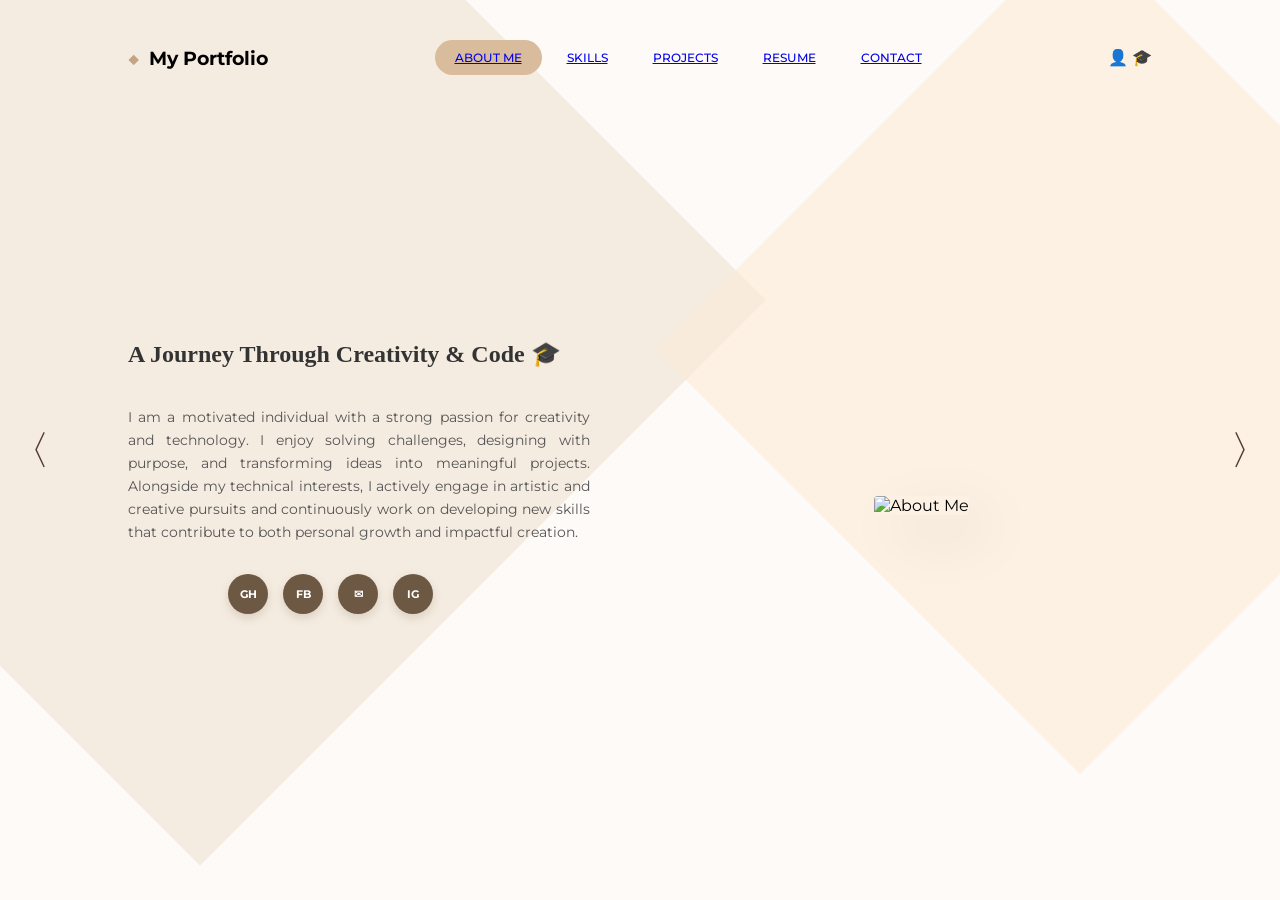
==== commit 064e5c1d: "Final Update" ====
--- a/index.html
+++ b/index.html
@@ -5,6 +5,7 @@
     <meta name="viewport" content="width=device-width, initial-scale=1.0">
     <title>Fashion Portfolio</title>
     <link rel="stylesheet" href="style.css">
+  
     <link href="https://fonts.googleapis.com/css2?family=Montserrat:wght@300;500;700&display=swap" rel="stylesheet">
 </head>
 <script>
@@ -69,7 +70,7 @@
         <section class="image-area">
             
             <div class="image-wrapper">
-                <img src="c:\Users\Maliha Reem\Downloads\photo_1.bmp" alt="About Me">
+                <img src="photo_1.bmp" alt="About Me">
             </div>
            
         </section>
--- a/style.css
+++ b/style.css
@@ -38,7 +38,7 @@
     opacity: 0.6;
 }
 
-/* --- Navigation --- */
+
 nav {
     display: flex;
     justify-content: space-between;
@@ -82,9 +82,9 @@
     justify-content: center;
     gap: 20px;
     padding: 0 10%;
-    height: calc(100vh - 120px);
+    min-height: calc(100vh - 120px);
     position: relative;
-    
+
 }
 
 .content {
@@ -111,7 +111,7 @@
     line-height: 1.6;
 }
 
-/* --- Buttons --- */
+
 .btn-group {
     display: flex;
     gap: 20px;
@@ -143,7 +143,7 @@
     align-items: center;
     justify-content: space-between;
     padding: 0 10%;
-    height: 80vh;
+    height: 80vh; 
     gap: 100px;    
 }
 
@@ -154,17 +154,18 @@
     z-index: 10;
 }
 
+
 .image-wrapper img {
-   
+
     width: 450px;       
-    height: 320px;      /
-    
-    
-    object-fit: cover;  
-    
+    height: 320px;      
+    object-fit: cover; 
+
     margin-top: -80px; 
-    
+
+
     border-radius: 4px;
+
     box-shadow: 20px 20px 60px rgba(0,0,0,0.1);
     
     position: relative;
@@ -277,7 +278,7 @@
     max-width: 1000px;
     display: flex;
     flex-direction: column;
-    align-items: center; /* Centers the "My Skills" Title */
+    align-items: center; 
 }
 
 .skills-main-title {
@@ -290,7 +291,7 @@
 .skills-split-layout {
     display: flex;
     justify-content: center;
-    align-items: flex-start; 
+    align-items: flex-start;
     gap: 60px;
     width: 100%;
 }
@@ -303,17 +304,17 @@
     align-items: flex-end; 
 }
 .skills-side-box {
-    flex: 1; 
+    flex: 1;
     display: flex;
     flex-direction: column;
-    align-items: flex-start;
+    align-items: flex-start; 
     gap: 40%;
 }
 
 .skills-vertical-line {
     width: 1px;
     height: 250px;
-     
+
     background-color: rgba(62, 39, 35, 0.2);
     margin-right: 100px; 
     align-self: center; 
@@ -336,7 +337,7 @@
 }
 
 .clean-skill-list li::before {
-    content: "◆";
+    content: "◆"; 
     color: #C4A484;
     position: absolute;
     left: 0;
@@ -353,15 +354,14 @@
     font-weight: bold;
     letter-spacing: 1px;
 }
-/* Project Boxes Style */
-/* Ensure the background color is active */
+
 .color-bg {
     background-color: #fdfaf5;
     margin: 0;
     overflow: hidden;
 }
 
-/* THE FIX: Centering the Projects Layout */
+
 .projects-layout {
     display: flex;
     align-items: center;
@@ -375,7 +375,7 @@
 
 .projects-display {
     display: grid;
-    grid-template-columns: 1fr 1fr
+    grid-template-columns: 1fr 1fr; 
     gap: 20px;
     width: 100%;
 }
@@ -409,9 +409,9 @@
 
 /* Arrow Fixes */
 
-/* --- THE UNIVERSAL NAV SYSTEM --- */
+
 .jump-arrow {
-    position: fixed; /* Stays in the same spot on every page */
+    position: fixed; 
     top: 50%;
     transform: translateY(-50%);
     font-size: 2.5rem;
@@ -498,10 +498,10 @@
 
 .resume-page-fix .content, 
 .resume-page-fix .image-area {
-    flex: 0 1 auto !important;
+    flex: 0 1 auto !important; 
     width: auto !important;
-    max-width: 400px;         
-    margin: 0 !important;     
+    max-width: 400px;       
+    margin: 0 !important;    
 }
 
 
@@ -541,7 +541,7 @@
     background: white;
     padding: 30px;
     border-radius: 15px;
-    box-shadow: 15px 15px 0px rgba(196, 164, 132, 0.2); 
+    box-shadow: 15px 15px 0px rgba(196, 164, 132, 0.2);
 }
 
 .contact-form input, 
@@ -580,31 +580,140 @@
 
 .contact-layout-fix { 
     display: flex !important;
-    justify-content: center !important; 
+    justify-content: center !important;
     align-items: center !important;
-    gap: 40px !important;             
+    gap: 40px !important;              
     width: 100%;
     padding: 0 5%;
 }
 
 
 .contact-layout-fix .content {
+    flex: 0 1 auto !important;       
+    text-align: left;
+    max-width: 400px;                  
+    margin: 0 !important;
+}
+
+
+.contact-layout-fix .image-area {
     flex: 0 1 auto !important;        
-    text-align: left;
-    max-width: 400px;               
     margin: 0 !important;
-}
-
-
-.contact-layout-fix .image-area {
-    flex: 0 1 auto !important;         
-    margin: 0 !important;
     display: flex;
     justify-content: center;
 }
 
 
 .contact-form {
-    width: 350px;                     
-    
-}
+    width: 350px;  
+           
+   }
+@media (max-width: 1024px) {
+    body, html {
+        height: auto !important;
+        overflow: auto !important;
+        overflow-x: hidden !important;
+    }
+
+    .hero-container, 
+    .skills-split-layout, 
+    .contact-layout-fix, 
+    .projects-layout,
+    .resume-page-fix,
+    .skills-master-wrapper {
+        display: flex !important;
+        flex-direction: column !important;
+        justify-content: flex-start !important;
+        align-items: center !important;
+        padding: 100px 5% 50px 5% !important;
+        height: auto !important;
+        position: static !important;
+        transform: none !important;
+        gap: 50px !important;
+        width: 100% !important;
+    }
+     .skills-split-layout {
+        display: flex !important;
+        flex-direction: column !important;
+        gap: 30px !important;
+        width: 100% !important;
+        align-items: center !important;
+    }
+
+    .content, .image-area, .skills-side-box, .left-box {
+        max-width: 100% !important;
+        min-width: 100% !important;
+        text-align: center !important;
+        align-items: center !important;
+        margin: 0 !important;
+    }
+
+    .content h1 {
+        font-size: 2.2rem !important;
+        text-align: center !important;
+        margin-top: 0 !important;
+    }
+
+    .content p {
+        text-align: center !important;
+        margin: 20px auto !important;
+    }
+
+    .image-wrapper img, 
+    .resume-preview-box, 
+    .contact-form {
+        width: 90% !important;
+        max-width: 350px !important;
+        height: auto !important;
+        margin-top: 0 !important;
+    }
+
+    .projects-display {
+        grid-template-columns: 1fr !important;
+    }
+
+    .skills-vertical-line, .bg-shape-1, .bg-shape-2 {
+        display: none !important;
+    }
+
+    .social-group {
+        justify-content: center !important;
+        margin-left: 0 !important;
+    }
+
+     nav {
+        position: relative !important;
+        z-index: 1000 !important;
+        background-color: #fdfaf7; 
+    }
+
+
+    .nav-links {
+        flex-wrap: wrap !important;
+        justify-content: center !important;
+        gap: 5px !important;
+    }
+    .skills-main-title {
+        margin-bottom: 20px !important;
+        font-size: 2rem !important;
+    }
+    .absolute-center-container {
+        position: relative !important;
+        top: 0 !important;
+        left: 0 !important;
+        transform: none !important;
+        width: 100% !important;
+        margin-top: 40px !important; 
+        display: flex !important;
+        flex-direction: column !important;
+        align-items: center !important;
+    }
+
+
+    .jump-arrow {
+        top: auto !important;
+        bottom: 20px !important;
+        transform: none !important;
+        z-index: 2000 !important;
+    }
+}
